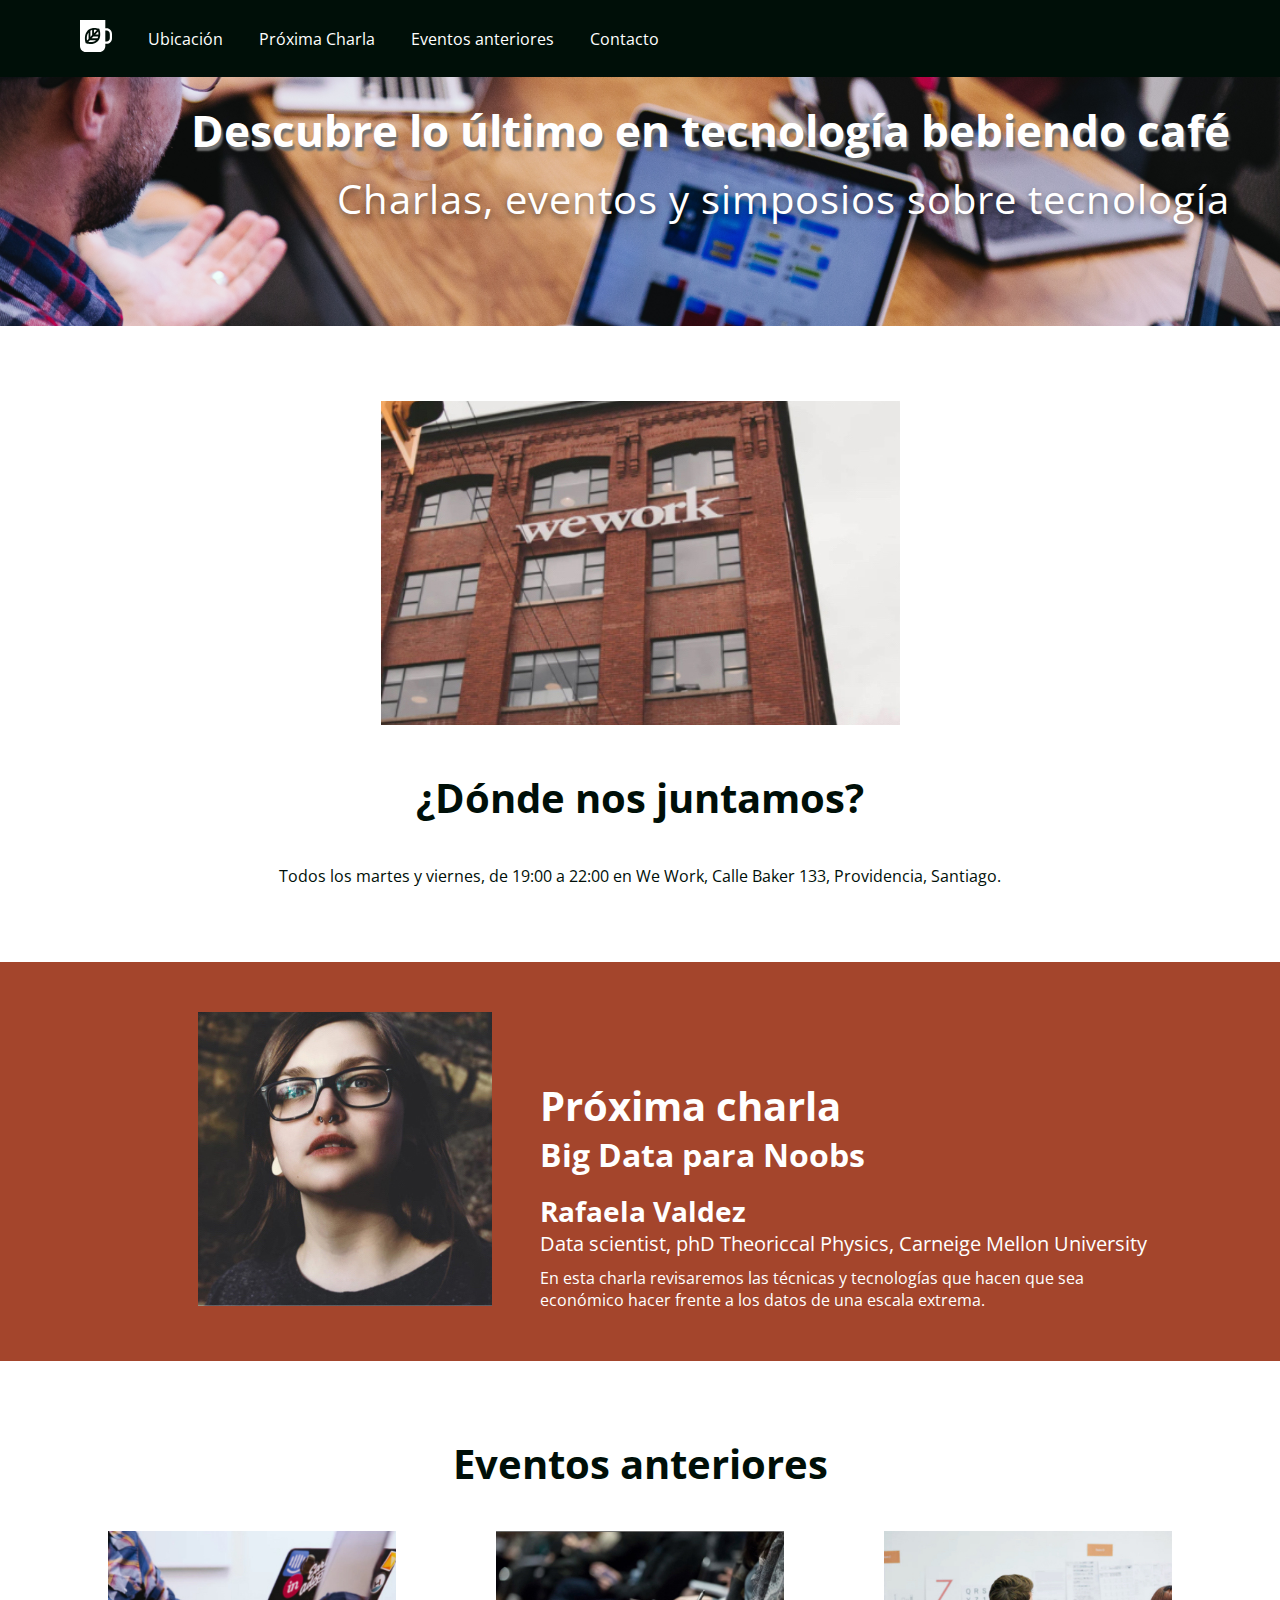
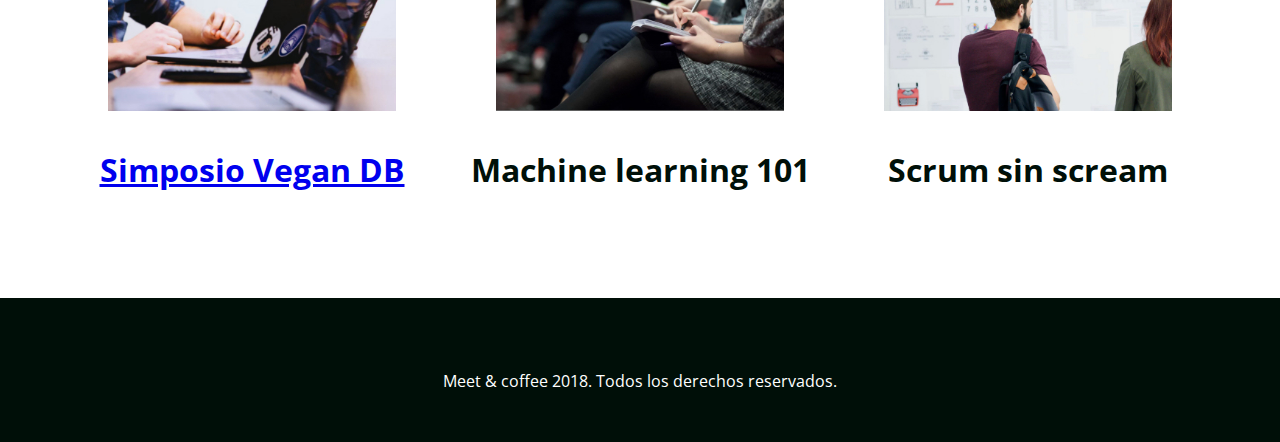
==== index.html @ dedd3f9b "first commit meet&coffee" ====
<!DOCTYPE html>
<html lang="es">
<head>
    <meta charset="UTF-8">
    <link rel="shortcut icon" type="image/png" href="./assets/img/favicon.png"/>
    <meta name="author" content="Jose Cartagena">
    <meta name="description" content="Comparte tus conocimientos tomando café">
    <meta name="keywords" content="charlas, eventos simposios, tecnología, co-work">
    <link href="https://fonts.googleapis.com/css?family=Open+Sans:400,700,800"
    rel="stylesheet">
    <link rel="stylesheet" href="https://use.fontawesome.com/releases/v5.15.3/css/all.css" integrity="sha384-SZXxX4whJ79/gErwcOYf+zWLeJdY/qpuqC4cAa9rOGUstPomtqpuNWT9wdPEn2fk" crossorigin="anonymous">
    <link rel="stylesheet" href="assets/css/style.css">
    <title>Meet & Coffee</title>
</head>
<body>
    <nav class="oscuro">
<ul>
    <li class="icono"><a href="#inicio">
        <svg xmlns="http://www.w3.org/2000/svg" viewBox="0 0 44 44"><path d="M11.8 26l-2.2 2.3c-.5-2.9-.7-7.5 2.2-11.2V26zm-.4 4.1c2.7.5 7.2.7 10.6-2.3h-8.5l-2.1 2.3zm5.3-16.2c-.8.2-1.7.5-2.4.9v8.5l2.4-2.6v-6.8zm2.5-.3v4.6l4-4.2c-1.1-.3-2.5-.5-4-.4zM16 25.2h8.1c.4-.8.7-1.7.9-2.6h-6.6L16 25.2zm28-6.1V25c0 4.3-3.3 7.8-7.4 7.8h-1.8v2.9c0 4.6-3.6 8.3-7.9 8.3h-19C3.6 44 0 40.3 0 35.7V0h34.8v11.4h1.8c4.1 0 7.4 3.5 7.4 7.7zm-16.2.9c.1-2.6-.4-5-.8-6.4-.2-.9-.4-1.4-.4-1.4s-.5-.2-1.4-.4c-1.4-.4-3.6-.9-6.1-.8-.8 0-1.7.1-2.5.3-.8.2-1.6.4-2.4.7-.9.4-1.7.8-2.5 1.5-.6.5-1.1 1-1.6 1.6-4.5 5.4-3.4 12.5-2.6 15.5.2.9.4 1.4.4 1.4s.5.2 1.4.4c2.8.8 9.6 2 14.7-2.7.6-.5 1.1-1.1 1.5-1.7.6-.8 1-1.7 1.4-2.6.3-.8.5-1.7.7-2.6.1-1.1.2-1.9.2-2.8zm13.2-.9c0-2.6-2-4.6-4.4-4.6h-1.8v15.1h1.8c2.4 0 4.4-2.1 4.4-4.6v-5.9zM21 20h4.4c0-1.6-.1-3-.4-4.2L21 20z"/></svg>
        </a></li>
    <li><a href="#ubicacion">Ubicación</a></li>
    <li><a href="#proxima-charla">Próxima Charla</a></li>
    <li><a href="#eventos">Eventos anteriores</a></li>
    <li><a href="#contacto">Contacto</a></li>

</ul>
</nav>
<header id="inicio" class="hero-section">
<h1>Descubre lo último en tecnología bebiendo café</h1>
<h2 class="subtitulo">Charlas, eventos y simposios sobre tecnología</h2>
</header>
<section id="ubicacion">
<img src="assets/img/we-work.jpg" alt="we work location">
<h2>¿Dónde nos juntamos?</h2>
<p>Todos los martes y viernes, de 19:00 a 22:00 en We Work, Calle Baker
133, Providencia, Santiago.</p>
</section>
<section id="proxima-charla" class="sweet-brown">
<div class="centrado">
<img src="assets/img/speaker.jpg" alt="speaker" class="charla-speaker">
<div class="charla-texto">
<h2>Próxima charla</h2>
<h3>Big Data para Noobs</h3>
<h4>Rafaela Valdez</h4>
<h5>Data scientist, phD Theoriccal Physics, Carneige Mellon
University</h5>
<p>En esta charla revisaremos las técnicas y tecnologías que hacen que
sea económico hacer frente a los datos de una escala extrema.</p>
</div>
</div>
</section>
<section id="eventos">
<h2>Eventos anteriores</h2>
<article class="evento">
<img src="assets/img/simposio-vegan.jpg" alt="events simposio vegan" class="evento1">
<h3><a href="evento01.html" target="_blank">Simposio Vegan DB</a></h3>
</article>
<article class="evento">
<img src="assets/img/machine-learning.jpg" alt="events machine learning" class="evento1">
<h3>Machine learning 101</h3>
</article>
<article class="evento">
<img src="assets/img/scrum-sin-scream.jpg" alt="scrum sin scream" class="evento1">
<h3>Scrum sin scream</h3>
</article>
</section>
<footer id="contacto" class="oscuro">
    <a href="https://github.com/"><i class="fab fa-github-square fa-5x"></i></a>
    <a href="https://twitter.com/?lang=es"><i class="fab fa-twitter-square fa-5x"></i></a>
    <a href="https://www.linkedin.com"><i class="fab fa-linkedin fa-5x"></i></a>
    <p>Meet & coffee 2018. Todos los
derechos reservados.</p>
</footer>
</body>
</html>
---- assets/css/style.css ----
body {
    text-align: center;
    color:#000f08;
    margin: 0;
    font-family: 'Open Sans', sans-serif;
}
.oscuro {
    background: #000f08;
    color:#ffffff;
}
.oscuro a{
    color: #ffffff;
    text-decoration: none;
}
.sweet-brown {
    text-align: left;
    background: #a4452c;
    color: #ffffff;
    padding: 50px;
    white-space: nowrap;
}
.hero-section {
    text-align: right;
    background-image: url('../img/bg-hero.png');
    background-repeat: no-repeat;
    background-size: cover;
    color: #ffffff;
    text-shadow: 0.125em 0.25em 0.125em #707070;
    padding:  6.25rem 3.125rem;
}
body * {
    margin: 0;
    border: 0;
    padding: 0;
    }
section, footer {
        margin-top: 75px;
        }
footer {
    padding: 50px;
}
.centrado{
    width: 75%;
    margin: 0 auto;
}
.charla-spearker, .charla-texto, .evento{
    display: inline-block;
}
.charla-spearker{
    width: 25%;
    vertical-align: middle;
}
.charla-texto{
    width: 70%;
    /*vertical-align: middle;*/
    margin-left: 5%;
    white-space: normal;
}
h1 {
    font-weight: 700;
    font-size: 2.75em;
    margin-bottom: 0.25em;
}
h2 {
    font-weight: 700;
    font-size: 2.5em;
}
h3 {
    font-size:2em;
}
h4{
    font-size: 1.75em;
}
h5 {
    font-size: 1.25em;
}
.subtitulo {
    font: normal normal normal 40px/55px Open Sans;
letter-spacing: 1px;
color: #FFFFFF;
text-shadow: 0px 3px 6px #00000080;
opacity: 1;
}

.subtitulo h4, h5 {
    font-weight: 400;
}
#ubicacion h2 {
    margin: 1em auto;
    }

.sweet-brown h3, .sweet-brown h5 {
    margin-bottom: 0.5em;
    }
#eventos h2 {
    margin-bottom: 1em;
    }
#eventos h3 {
    margin: 1em auto;
    }
.evento{
    width: 30%;
}
.evento img {
    width: 75%;
}
nav{
text-align: left;
padding: 1.25rem 4rem;
position: fixed;
width: 100vw;
}

nav ul {
    list-style-type: none;
}
nav ul li {
    display: inline-block;
    margin: 0 1em;
    vertical-align: middle;
}
.icono {
    width: 2rem;
}
.icono svg{
    fill: #ffffff;
}
footer i {
    margin: 0 0.25em 0.5em 0.25em;
}


.prueba1 p {
    text-align: left; 
    font-size: 25px;
    text-align: left;
font: normal normal normal 25px/34px Open Sans;
letter-spacing: 0.5px;
color: #000F08;
opacity: 1;  
   }

.ejemplo1 {
    border-radius:5px;
    width: 70%;
    margin: 0 auto
}
.prueba1 {
    margin-left: 200px;
    margin-right: 200px;
}
.titulo-samsa {
    text-align: left;
}
.prueba1 p {
    margin-bottom: 10px;
}

.content-simposio img {
width: 60%;
border-radius: 5px;
}
.titulo-simposio {
    font-weight: 800;
    text-align: left;
    color: #000F08;
    padding: 6.25em 3.125em 0em 20%;;
}

.content-simposio p {
    text-align: left;
    color: #000f08;
    font-weight: 400;
    margin: 1em 20%;
}

.content-simposio h2 {
    text-align: left;
    color: #000f08;
    font-weight: 700;
    margin: 0 20%;
}
.content-simposio .primera-linea {
margin-top: 2em;
}
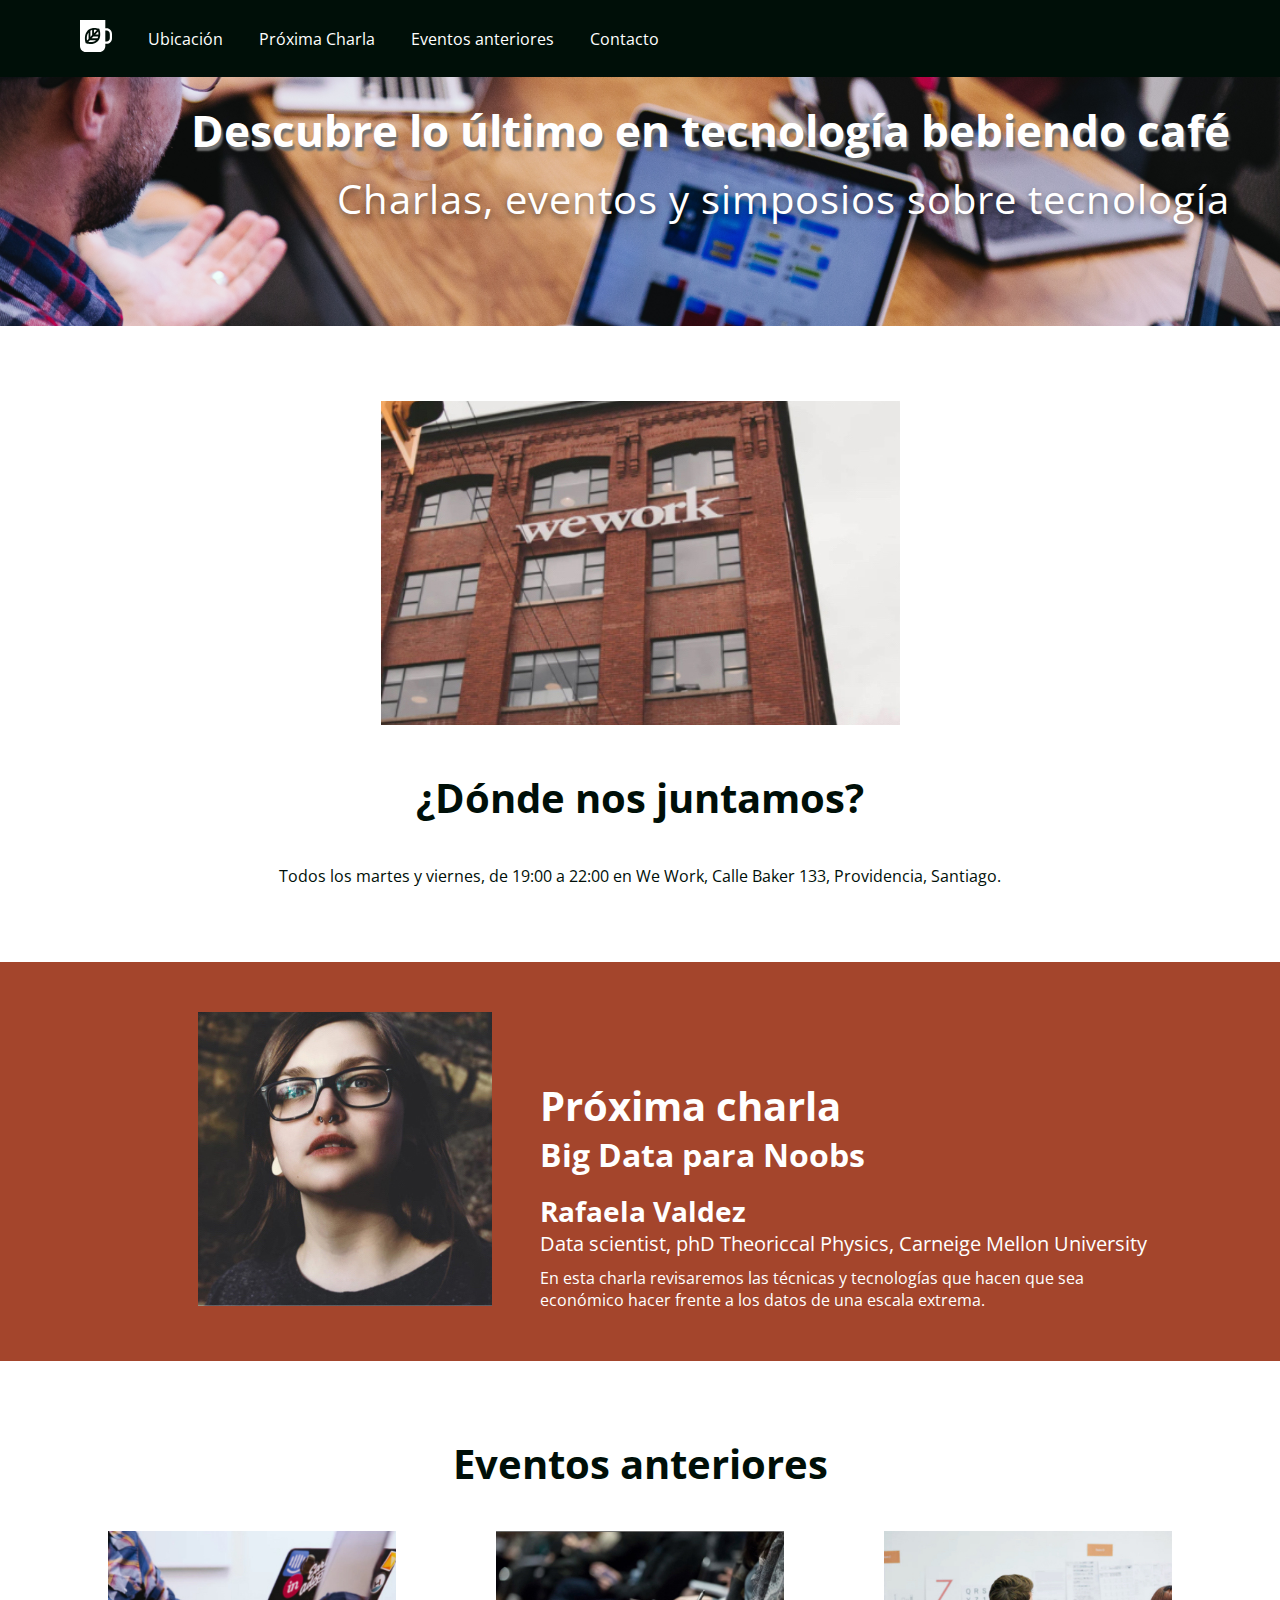
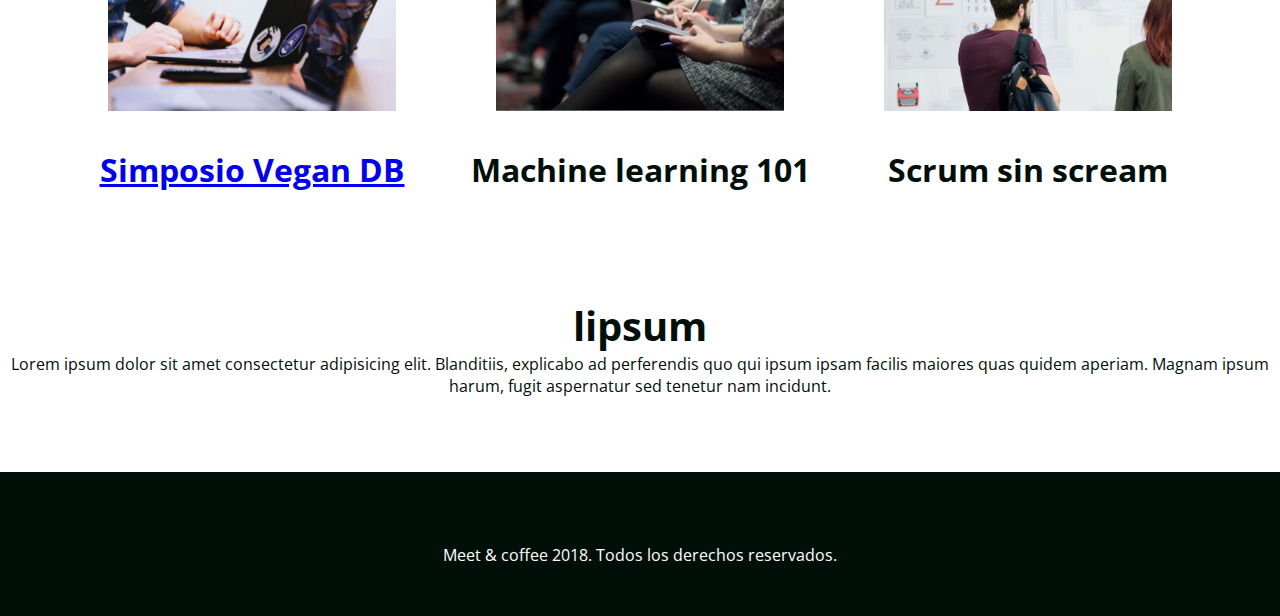
==== commit fe868f4f: "added new text to the index of meet&coffee project" ====
--- a/index.html
+++ b/index.html
@@ -64,6 +64,12 @@
 <h3>Scrum sin scream</h3>
 </article>
 </section>
+
+<section>
+    <h2>lipsum</h2>
+    <p>Lorem ipsum dolor sit amet consectetur adipisicing elit. Blanditiis, explicabo ad perferendis quo qui ipsum ipsam facilis maiores quas quidem aperiam. Magnam ipsum harum, fugit aspernatur sed tenetur nam incidunt.</p>
+</section>
+
 <footer id="contacto" class="oscuro">
     <a href="https://github.com/"><i class="fab fa-github-square fa-5x"></i></a>
     <a href="https://twitter.com/?lang=es"><i class="fab fa-twitter-square fa-5x"></i></a>
